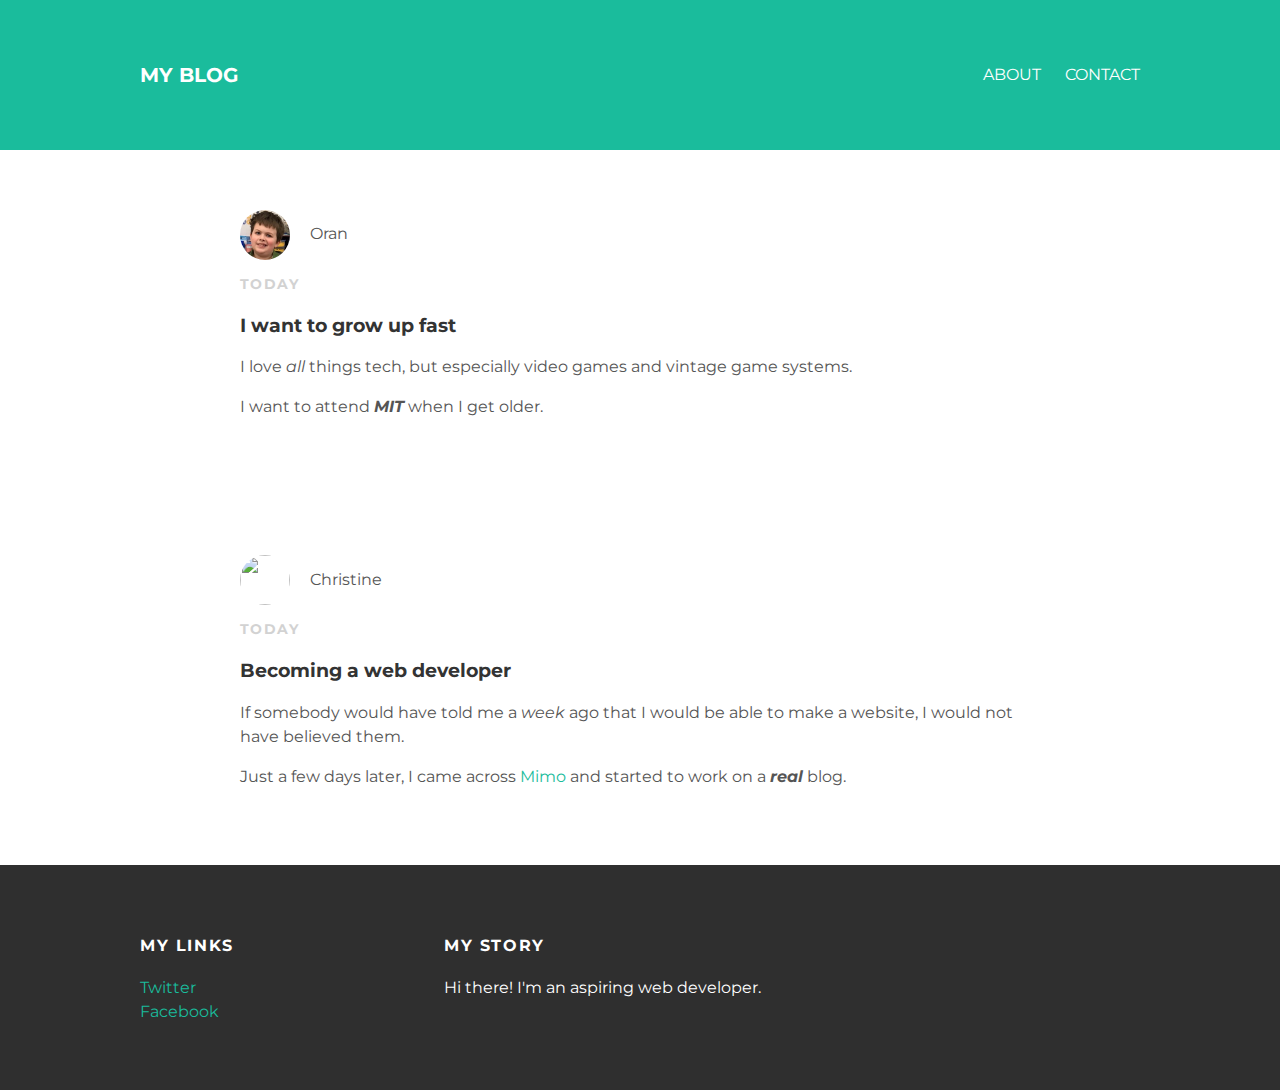
==== index.html @ f83c7dba "Add files via upload" ====
<!DOCTYPE html>
<html>
  <head>
    <title>My Blog</title>
    <link rel="stylesheet" type="text/css" href="styles.css">
  </head>
  <body>
    <div id="header">
     <div class="container">
       <a id="header-title" href="index.html">My Blog</a>
       <ul id="header-nav">
         <li><a href="about.html">About</a></li>
         <li><a href="mailto:christine.jaquess@gmail.com">Contact</a></li>
       </ul>
     </div>
    </div>
    <div id="content">
     <div class="post-container">
       <div class="post">
         <div class="post-author">
           <img src="oran.jpeg">
           <span>Oran</span>
         </div>
         <p class="post-date">Today</p>
         <h3 class="post-title">I want to grow up fast</h3>
           <div class="post-content">
             <p>I love <em>all</em> things tech, but especially video games and vintage game systems.</p>
             <p>I want to attend <strong><em>MIT</em></strong> when I get older.</p>
           </div>
       </div>
     </div>
    </div>
    <div id="content">
     <div class="post-container">
       <div class="post">
         <div class="post-author">
           <img src="me.jpg">
           <span>Christine</span>
         </div>
         <p class="post-date">Today</p>
         <h3 class="post-title">Becoming a web developer</h3>
           <div class="post-content">
             <p>If somebody would have told me a <em>week</em> ago that I would be able to make a website, I would not have believed them.</p>
             <p>Just a few days later, I came across <a href="https://getmimo.com/learn">Mimo</a> and started to work on a <strong><em>real</em></strong> blog.</p>
           </div>
       </div>
     </div>
    </div>
    <div id="footer">
     <div class="container">
       <div class="column">
         <h4>My Links</h4>
         <p>
           <a href="https://twitter.com/TinyShovelFam">Twitter</a>
           <br>
           <a href="https://www.facebook.com/tinyshovelfamily/">Facebook</a>
         </p>
       </div>
       <div class="column">
         <h4>My Story</h4>
         <p> Hi there! I'm an aspiring web developer.</p>
       </div>
     </div>
    </div>
  </body>
</html>
---- styles.css ----
@import url(https://fonts.googleapis.com/css?family=Montserrat:400,700);

.post-container:nth-child(even) {
  background-color: #f2f2f2;
}

body {
  color: #555;
  margin: 0;
  font-family: 'Montserrat', sans-serif;
}

a {
  color: #1abc9c;
  text-decoration: none;
}

a:hover {
  color: #F6A623;
}

#header {
  background-color: #1abc9c;
  height: 150px;
  line-height: 150px;
}

#header a {
  color: white;
  text-decoration: none;

  text-transform: uppercase;
  letter-spacing; 0.1em;
}

#header a:hover {
  color: #222;
}

#header-title {
  display: block;
  float: left;

  font-size: 20px;
  font-weight: bold;
}

#header-nav {
  display: block;
  float: right;
  margin-top: 0;
}

#header-nav li {
  display:inline;
  padding-left: 20px;
}

.container {
  max-width: 1000px;
  margin: 0 auto;
}

.post, about {
  max-width: 800px;
  margin: 0 auto;
  padding: 60px 0;
}

.post-author img {
  width: 50px;
  height: 50px;
  vertical-align: middle;
  border-radius: 50%;
}

.post-author span {
  margin-left: 16px;
}

.post-date {
  color: #D2D2D2;
  font-size: 14px;
  font-weight: bold;
  text-transform: uppercase;
  letter-spacing: 0.1em;
}

h1, h2, h3, h4 {
  color: #333;
}

p {
  line-height: 1.5;
}

#footer {
  background-color: #2f2f2f;
  padding: 50px 0;
}

#footer h4 {
  color: white;
  text-transform: uppercase;
  letter-spacing: 0.1em;
}

#footer p {
  color: white;
}

.column {
  min-width: 300px;
  display: inline-block;
  vertical-align: top;
}

.about {
  text-align: center;
}

.about-author img {
  border-radius: 50%;
}
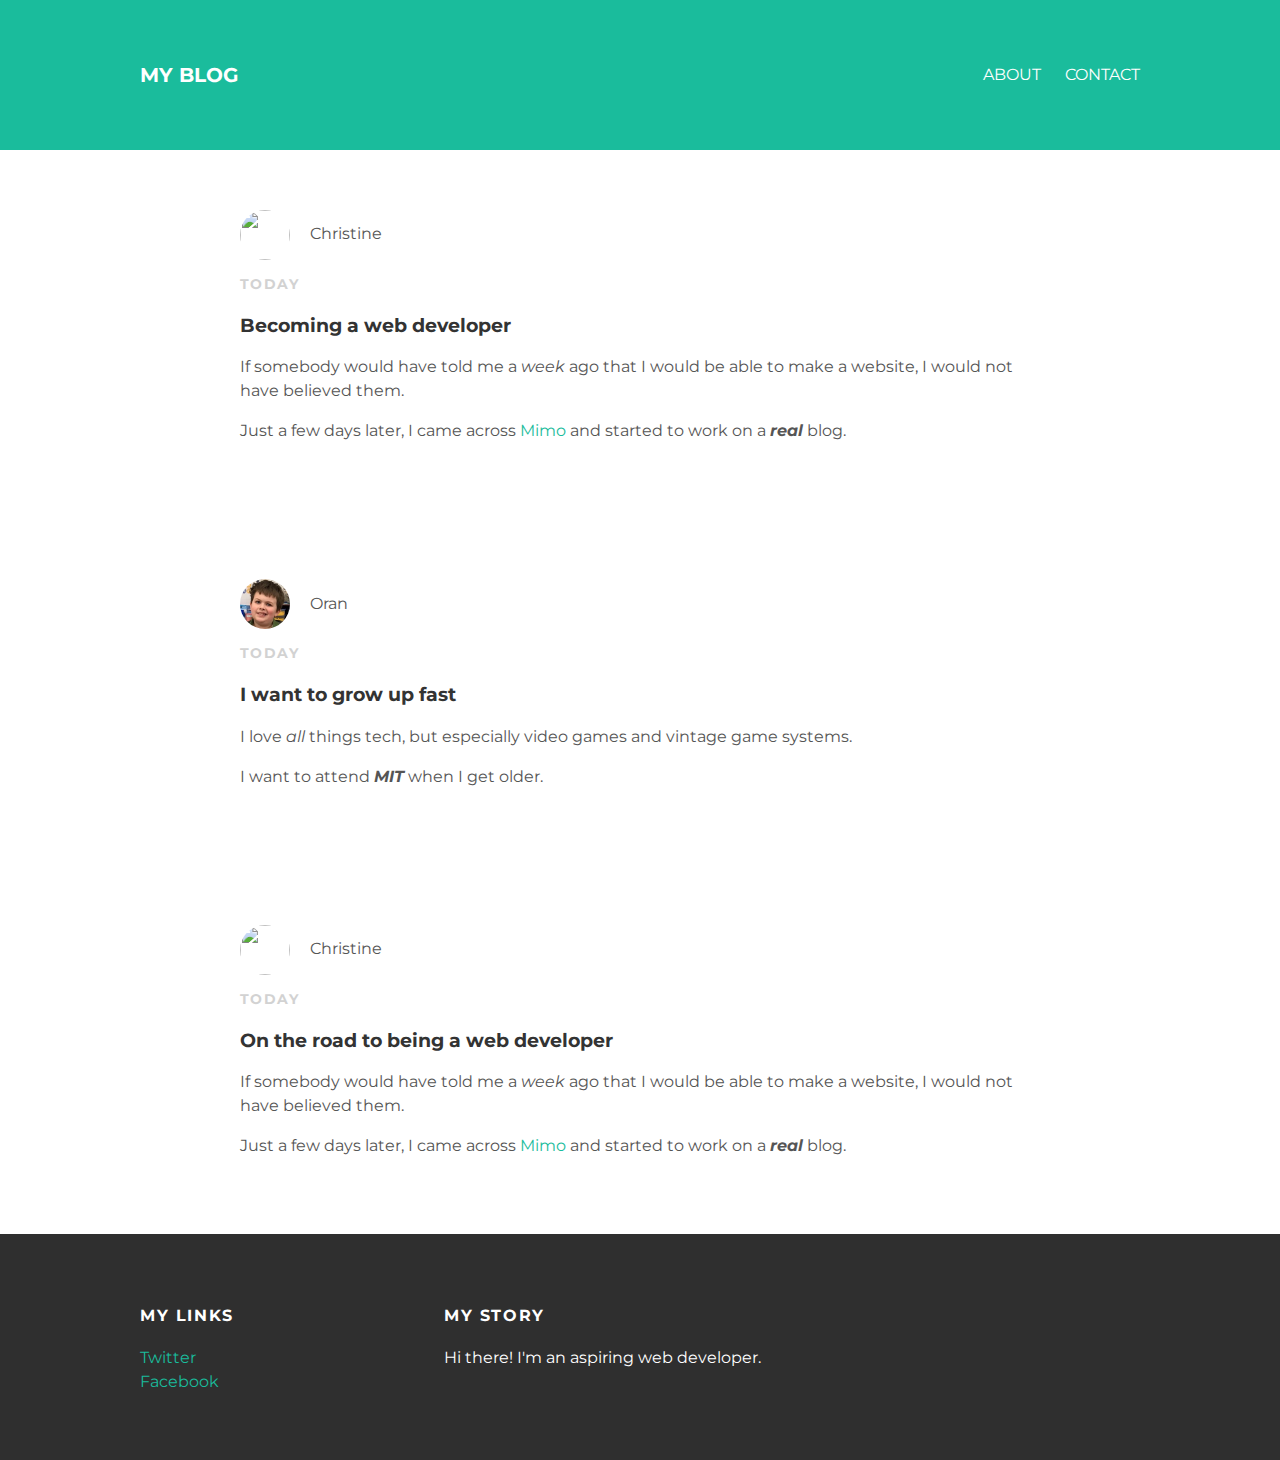
==== commit 91774b98: "Update index.html" ====
--- a/index.html
+++ b/index.html
@@ -12,6 +12,22 @@
          <li><a href="about.html">About</a></li>
          <li><a href="mailto:christine.jaquess@gmail.com">Contact</a></li>
        </ul>
+     </div>
+    </div>
+    <div id="content">
+     <div class="post-container">
+       <div class="post">
+         <div class="post-author">
+           <img src="me.jpg">
+           <span>Christine</span>
+         </div>
+         <p class="post-date">Today</p>
+         <h3 class="post-title">Becoming a web developer</h3>
+           <div class="post-content">
+             <p>If somebody would have told me a <em>week</em> ago that I would be able to make a website, I would not have believed them.</p>
+             <p>Just a few days later, I came across <a href="https://getmimo.com/learn">Mimo</a> and started to work on a <strong><em>real</em></strong> blog.</p>
+           </div>
+       </div>
      </div>
     </div>
     <div id="content">
@@ -38,7 +54,7 @@
            <span>Christine</span>
          </div>
          <p class="post-date">Today</p>
-         <h3 class="post-title">Becoming a web developer</h3>
+         <h3 class="post-title">On the road to being a web developer</h3>
            <div class="post-content">
              <p>If somebody would have told me a <em>week</em> ago that I would be able to make a website, I would not have believed them.</p>
              <p>Just a few days later, I came across <a href="https://getmimo.com/learn">Mimo</a> and started to work on a <strong><em>real</em></strong> blog.</p>
